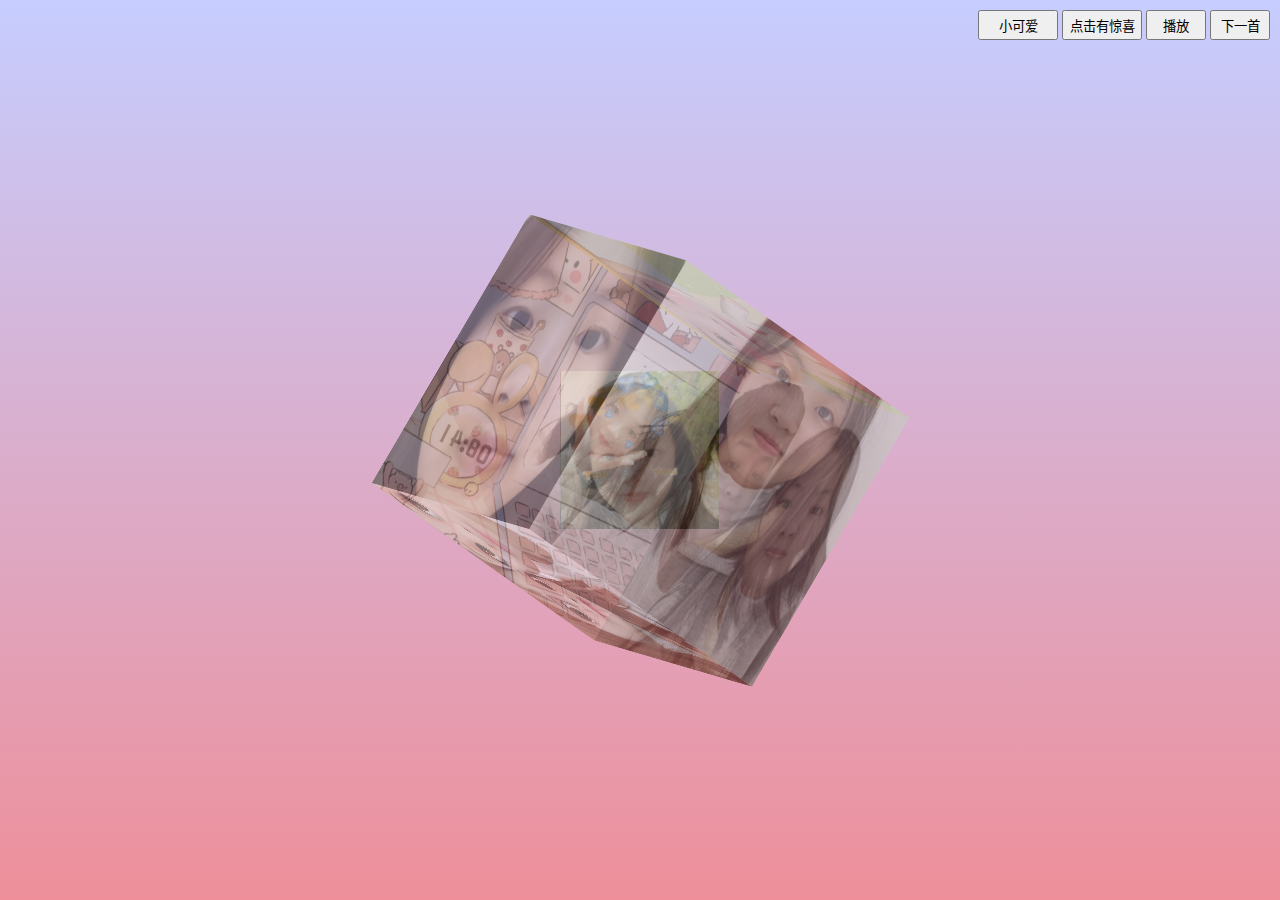
==== index.html @ 72acea6e "第一次上传项目" ====
<!DOCTYPE html>
<html lang="zh-CN">
    <head>
        <meta charset="UTF-8" />
        <meta http-equiv="X-UA-Compatible" content="IE=edge" />
        <meta name="viewport" content="width=device-width, initial-scale=1.0" />
        <title>我的小可爱</title>
        <link rel="shortcut icon" href="favicon.ico" type="image/x-icon" />
        <link rel="stylesheet" href="./css/index.css" />
        <link rel="stylesheet" href="./css/mus.css" />
        <script type="text/javascript" src="/js/mus.js"></script>
        <script language="javascript" type="text/javascript">
            var flag = true;
            var index = 0;
            var num_song = 6;
            var audios = document.getElementsByClassName("audios");
            function ismusic() {
                if (flag) {
                    audios[index%num_song].play();
                    flag = false;
                } else {
                    audios[index%num_song].pause();
                    flag = true;
                }
            }
            function tonext() {
                audios[index%num_song].load();
                audios[index%num_song].pause();
                index++;
                audios[index%num_song].play();
            }
        </script>
    </head>
    <body>
        <div class="btn">
            <button style="width: 80px;height: 30px;" onclick="location.href='iindex.html'">小可爱</button>
            <button style="width: 80px;height: 30px;" onclick="location.href='loveTree.html'">点击有惊喜</button>
            <button style="width: 60px;height: 30px;" onclick="ismusic()">播放</button>
            <button style="width: 60px;height: 30px;" onclick="tonext()">下一首</button>
        </div>
        <div class="box">
            <div class="small-box">
                <div></div>
                <div></div>
                <div></div>
                <div></div>
                <div></div>
                <div></div>
                <div></div>
            </div>
            <div class="middle-box">
                <div></div>
                <div></div>
                <div></div>
                <div></div>
                <div></div>
                <div></div>
                <div></div>
            </div>
        </div>
        <audio class="audios" hidden="true" controls="controls" onended="tonext">
            <source src="./music/陈小春-独家记忆.mp3" />
        </audio>
        <audio class="audios" hidden="true" controls="controls" onended="tonext">
            <source src="./music/棉子-勇气.mp3" />
        </audio>
        <audio class="audios" hidden="true" controls="controls" onended="tonext">
            <source src="./music/程响-四季予你.mp3" />
        </audio>
        <audio class="audios" hidden="true" controls="controls" onended="tonext">
            <source src="./music/甜甜的 .mp3" />
        </audio>
        <audio class="audios" hidden="true" controls="controls" onended="tonext">
            <source src="./music/圈住你.mp3" />
        </audio>
        <audio class="audios" hidden="true" controls="controls" onended="tonext">
            <source src="./music/白月光與硃砂痣.mp3" />
        </audio>
    </body>
</html>
---- css/index.css ----
/*🧨🧨🧨 为了适应不同的屏幕大小，改用流式布局 🧨🧨🧨 */

/* 清除所有元素内外边距 */
* {
  margin: 0;
  padding: 0;
}
body {
  /* 开启弹性布局 并使 大盒子 水平+垂直居中 */
  display: flex;
  justify-content: center;
  align-items: center;
  /* 背景占满视口总高度*/
  height: 100vh;
  /* 添加背景渐变色 */
  background-image: linear-gradient(rgb(198, 205, 255), rgb(238, 143, 154));
  /* 透视 */
  /* perspective: 1000px; */
}
/* 大盒子样式*/
.box {
  position: relative;
  /* 鼠标快速经过出现闪屏，增大宽高以增加鼠标经过的触发范围 */
  width: 70vh;
  height: 70vh;
  /* 开启弹性布局 并使 小盒子&中盒子 水平+垂直居中 */
  display: flex;
  justify-content: center;
  align-items: center;
}
/* 盒子旋转动画 */
@keyframes rotated {
  0% {
    transform: rotate3d(1, 1, 0, 0);
  }
  100% {
    transform: rotate3d(1, 1, 0, 360deg);
  }
}
/* 小盒子样式 */
.small-box {
  position: relative;
  width: 25%;
  height: 25%;
  /* 开启3D呈现 */
  transform-style: preserve-3d;
  /* 调用旋转动画 */
  animation: rotated 6s linear infinite;
}
/* 小盒子各面公共样式 */
.small-box div {
  position: absolute;
  top: 0;
  left: 0;
  width: 100%;
  height: 100%;
}
/* 小盒子各面样式 */
/* 前面 */
.small-box :nth-child(1) {
  background: url(../image/01.jpg) no-repeat center/cover;
  transform: translateZ(calc(70vh / 8));
}
/* 后面  */
.small-box :nth-child(2) {
  background: url(../image/02.jpg) no-repeat center/cover;
  transform: translateZ(calc(-70vh / 8)) rotateY(180deg);
}

/* 左面 */
.small-box :nth-child(3) {
  background: url(../image/03.jpg) no-repeat center/cover;
  transform: translateX(-50%) rotateY(90deg);
}
/* 右面 */
.small-box :nth-child(4) {
  background: url(../image/04.jpg) no-repeat center/cover;
  transform: translateX(50%) rotateY(-90deg);
}
/* 上面 */
.small-box :nth-child(5) {
  background: url(../image/05.jpg) no-repeat center/cover;
  transform: translateY(-50%) rotateX(90deg);
}
/* 下面 */
.small-box :nth-child(6) {
  background: url(../image/06.jpg) no-repeat center/cover;
  transform: translateY(50%) rotateX(90deg);
}

/* 中盒子 */
.middle-box {
  position: absolute;
  width: 50%;
  height: 50%;
  /* 开启3D呈现 */
  transform-style: preserve-3d;
  /* 中盒子初始旋转角度 */
  transform: rotate3d(0, 1, 1, 45deg);
  animation: rotated 6s linear infinite;
}
/* 中盒子各面公共样式 */
.middle-box div {
  /* 为了使中盒子不占空间的放在大盒子内，中盒子可以设置绝对定位 */
  position: absolute;
  top: 0;
  left: 0;
  width: 100%;
  height: 100%;
  opacity: 0.5;
  transition: 0.3s linear;
}

/* 中盒子各面的初始样式 */
/* 前面 */
.middle-box :nth-child(1) {
  background: url(../image/07.jpg) no-repeat center/cover;
  transform: translateZ(calc(70vh / 4));
}
/* 后面  */
.middle-box :nth-child(2) {
  background: url(../image/08.jpg) no-repeat center/cover;
  transform: translateZ(calc(-70vh / 4)) rotateY(180deg);
}

/* 左面 */
.middle-box :nth-child(3) {
  background: url(../image/09.jpg) no-repeat center/cover;
  transform: translateX(-50%) rotateY(90deg);
}
/* 右面 */
.middle-box :nth-child(4) {
  background: url(../image/10.jpg) no-repeat center/cover;
  transform: translateX(50%) rotateY(-90deg);
}
/* 上面 */
.middle-box :nth-child(5) {
  background: url(../image/11.jpg) no-repeat center/cover;
  transform: translateY(-50%) rotateX(90deg);
}
/* 下面 */
.middle-box :nth-child(6) {
  background: url(../image/12.jpg) no-repeat center/cover;
  transform: translateY(50%) rotateX(90deg);
}
/* 鼠标经过中盒子时 各面的样式 */
/* 由于使用.middle-box:hover :nth-child()会出现 鼠标快速经过和离开时闪屏严重，初步判断是由于.middle-box本身在旋转造成的，而box始终不转动，所以改用box:hover .middle-box :nth-child() ，经测试有明显效果 */
/* 前面 */
.box:hover .middle-box :nth-child(1) {
  transform: translateZ(35vh);
}
/* 后面  */
.box:hover .middle-box :nth-child(2) {
  transform: translateZ(-35vh) rotateY(180deg);
}
/* 左面 */
.box:hover .middle-box :nth-child(3) {
  transform: translateX(-35vh) rotateY(90deg);
}
/* 右面 */
.box:hover .middle-box :nth-child(4) {
  transform: translateX(35vh) rotateY(-90deg);
}
/* 上面 */
.box:hover .middle-box :nth-child(5) {
  transform: translateY(-35vh) rotateX(90deg);
}
/* 下面 */
.box:hover .middle-box :nth-child(6) {
  transform: translateY(35vh) rotateX(90deg);
}

.btn{
    position: absolute;
    right: 10px;
    top: 10px;
}
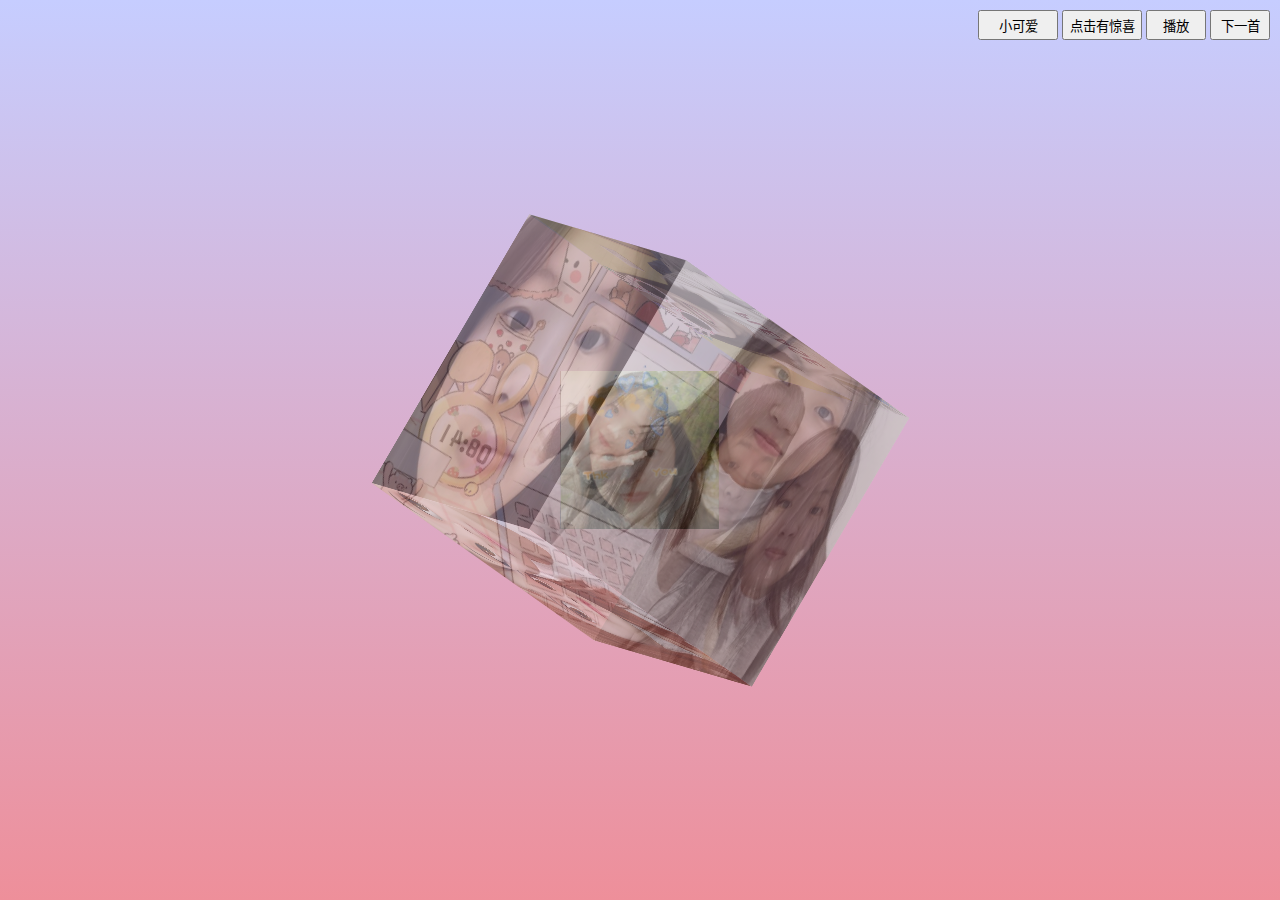
==== commit 147d9b51: "修改图片和时间" ====
--- a/index.html
+++ b/index.html
@@ -12,7 +12,7 @@
         <script language="javascript" type="text/javascript">
             var flag = true;
             var index = 0;
-            var num_song = 6;
+            var num_song = 11;
             var audios = document.getElementsByClassName("audios");
             function ismusic() {
                 if (flag) {
@@ -59,6 +59,30 @@
             </div>
         </div>
         <audio class="audios" hidden="true" controls="controls" onended="tonext">
+            <source src="./music/甜甜的 .mp3" />
+        </audio>
+        <audio class="audios" hidden="true" controls="controls" onended="tonext">
+            <source src="./music/圈住你.mp3" />
+        </audio>
+        <audio class="audios" hidden="true" controls="controls" onended="tonext">
+            <source src="./music/白月光與硃砂痣.mp3" />
+        </audio>
+        <audio class="audios" hidden="true" controls="controls" onended="tonext">
+            <source src="./music/勇敢愛.mp3" />
+        </audio>
+        <audio class="audios" hidden="true" controls="controls" onended="tonext">
+            <source src="./music/萬有引力.mp3" />
+        </audio>
+        <audio class="audios" hidden="true" controls="controls" onended="tonext">
+            <source src="./music/我的山楂树之恋 .mp33" />
+        </audio>
+        <audio class="audios" hidden="true" controls="controls" onended="tonext">
+            <source src="./music/有何不可.mp3" />
+        </audio>
+        <audio class="audios" hidden="true" controls="controls" onended="tonext">
+            <source src="./music/有點甜.mp3" />
+        </audio>
+        <audio class="audios" hidden="true" controls="controls" onended="tonext">
             <source src="./music/陈小春-独家记忆.mp3" />
         </audio>
         <audio class="audios" hidden="true" controls="controls" onended="tonext">
@@ -67,14 +91,6 @@
         <audio class="audios" hidden="true" controls="controls" onended="tonext">
             <source src="./music/程响-四季予你.mp3" />
         </audio>
-        <audio class="audios" hidden="true" controls="controls" onended="tonext">
-            <source src="./music/甜甜的 .mp3" />
-        </audio>
-        <audio class="audios" hidden="true" controls="controls" onended="tonext">
-            <source src="./music/圈住你.mp3" />
-        </audio>
-        <audio class="audios" hidden="true" controls="controls" onended="tonext">
-            <source src="./music/白月光與硃砂痣.mp3" />
-        </audio>
+
     </body>
 </html>
